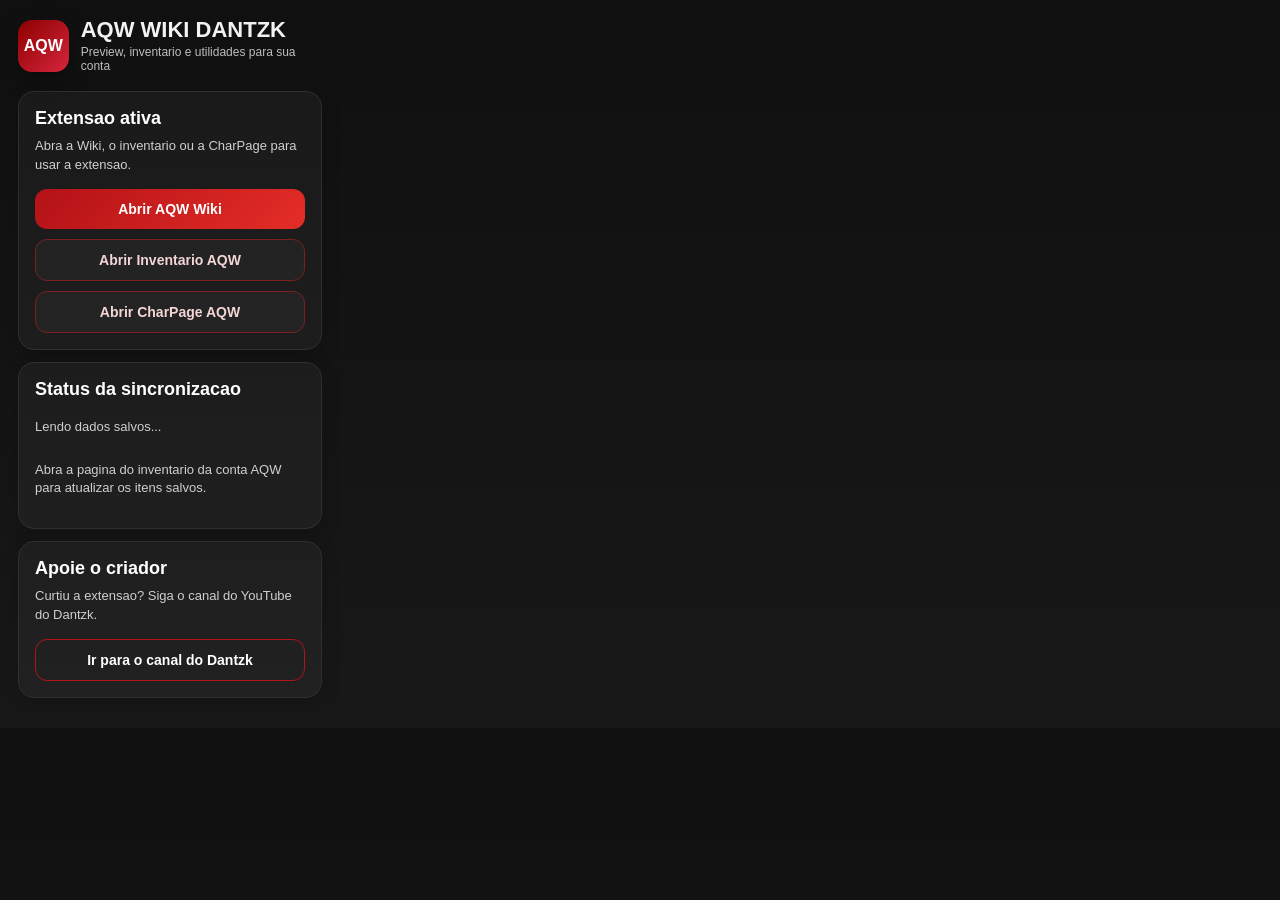
==== popup/index.html @ ed8b2b28 "Primeira versao da extensao" ====
<!DOCTYPE html>
<html lang="pt-BR">
<head>
  <meta charset="UTF-8" />
  <meta name="viewport" content="width=device-width, initial-scale=1.0" />
  <title>AQW WIKI DANTZK</title>
  <link rel="stylesheet" href="popup.css" />
</head>
<body>
  <main class="popup-wrap">
    <div class="brand">
      <div class="brand-badge">AQW</div>
      <div>
        <h1>AQW WIKI DANTZK</h1>
        <p class="subtitle">Preview, inventario e utilidades para sua conta</p>
      </div>
    </div>

    <section class="card">
      <h2>Extensao ativa</h2>
      <p>Abra a Wiki, o inventario ou a CharPage para usar a extensao.</p>
      <div class="actions">
        <button id="openWiki" class="primary-btn" type="button">Abrir AQW Wiki</button>
        <button id="openInventory" class="secondary-btn" type="button">Abrir Inventario AQW</button>
        <button id="openCharPage" class="secondary-btn" type="button">Abrir CharPage AQW</button>
      </div>
    </section>

    <section class="card status-card">
      <h2>Status da sincronizacao</h2>
      <p id="syncStatus" class="status-text">Lendo dados salvos...</p>
      <p class="hint">Abra a pagina do inventario da conta AQW para atualizar os itens salvos.</p>
    </section>

    <section class="card creator-card">
      <h2>Apoie o criador</h2>
      <p>Curtiu a extensao? Siga o canal do YouTube do Dantzk.</p>
      <a
        class="youtube-btn"
        href="https://www.youtube.com/@dantzk_"
        target="_blank"
        rel="noopener noreferrer"
      >
        Ir para o canal do Dantzk
      </a>
    </section>
  </main>
  <script src="popup.js"></script>
</body>
</html>
---- popup/popup.css ----
* {
  box-sizing: border-box;
}

body {
  margin: 0;
  width: 340px;
  min-height: 360px;
  font-family: Arial, sans-serif;
  background: linear-gradient(180deg, #101010 0%, #181818 100%);
  color: #f2f2f2;
}

.popup-wrap {
  padding: 18px;
}

.brand {
  display: flex;
  gap: 12px;
  align-items: center;
  margin-bottom: 18px;
}

.brand-badge {
  width: 52px;
  height: 52px;
  border-radius: 14px;
  display: flex;
  align-items: center;
  justify-content: center;
  background: linear-gradient(135deg, #8b0000, #d7263d);
  color: #fff;
  font-weight: 700;
  font-size: 16px;
  box-shadow: 0 8px 20px rgba(0, 0, 0, 0.35);
}

.brand h1 {
  margin: 0;
  font-size: 22px;
  line-height: 1.05;
}

.subtitle {
  margin: 4px 0 0;
  font-size: 12px;
  color: #bdbdbd;
}

.card {
  background: rgba(255, 255, 255, 0.04);
  border: 1px solid #2f2f2f;
  border-radius: 16px;
  padding: 16px;
  margin-bottom: 12px;
  box-shadow: 0 8px 20px rgba(0, 0, 0, 0.18);
}

.card h2 {
  margin: 0 0 8px;
  font-size: 18px;
  color: #ffffff;
}

.card p {
  margin: 0 0 14px;
  color: #cfcfcf;
  font-size: 13px;
  line-height: 1.45;
}

.hint {
  margin: 0;
  font-size: 12px;
  color: #aaaaaa;
}

.actions,
.status-card {
  display: grid;
  gap: 10px;
}

.status-text {
  margin: 0;
  font-size: 13px;
  line-height: 1.45;
  color: #f2f2f2;
}

.primary-btn,
.secondary-btn,
.youtube-btn {
  width: 100%;
  display: inline-flex;
  align-items: center;
  justify-content: center;
  border-radius: 12px;
  padding: 12px 14px;
  font-size: 14px;
  font-weight: 700;
  text-decoration: none;
  cursor: pointer;
  transition: transform 0.15s ease, opacity 0.15s ease, border-color 0.15s ease;
}

.primary-btn {
  border: none;
  color: #fff;
  background: linear-gradient(135deg, #b31217, #e52d27);
}

.secondary-btn {
  border: 1px solid #7a2020;
  background: rgba(255, 255, 255, 0.03);
  color: #f4d6d6;
}

.youtube-btn {
  border: 1px solid #b31217;
  background: transparent;
  color: #ffffff;
}

.primary-btn:hover,
.secondary-btn:hover,
.youtube-btn:hover {
  transform: translateY(-1px);
  opacity: 0.96;
}

.primary-btn:active,
.secondary-btn:active,
.youtube-btn:active {
  transform: translateY(0);
}
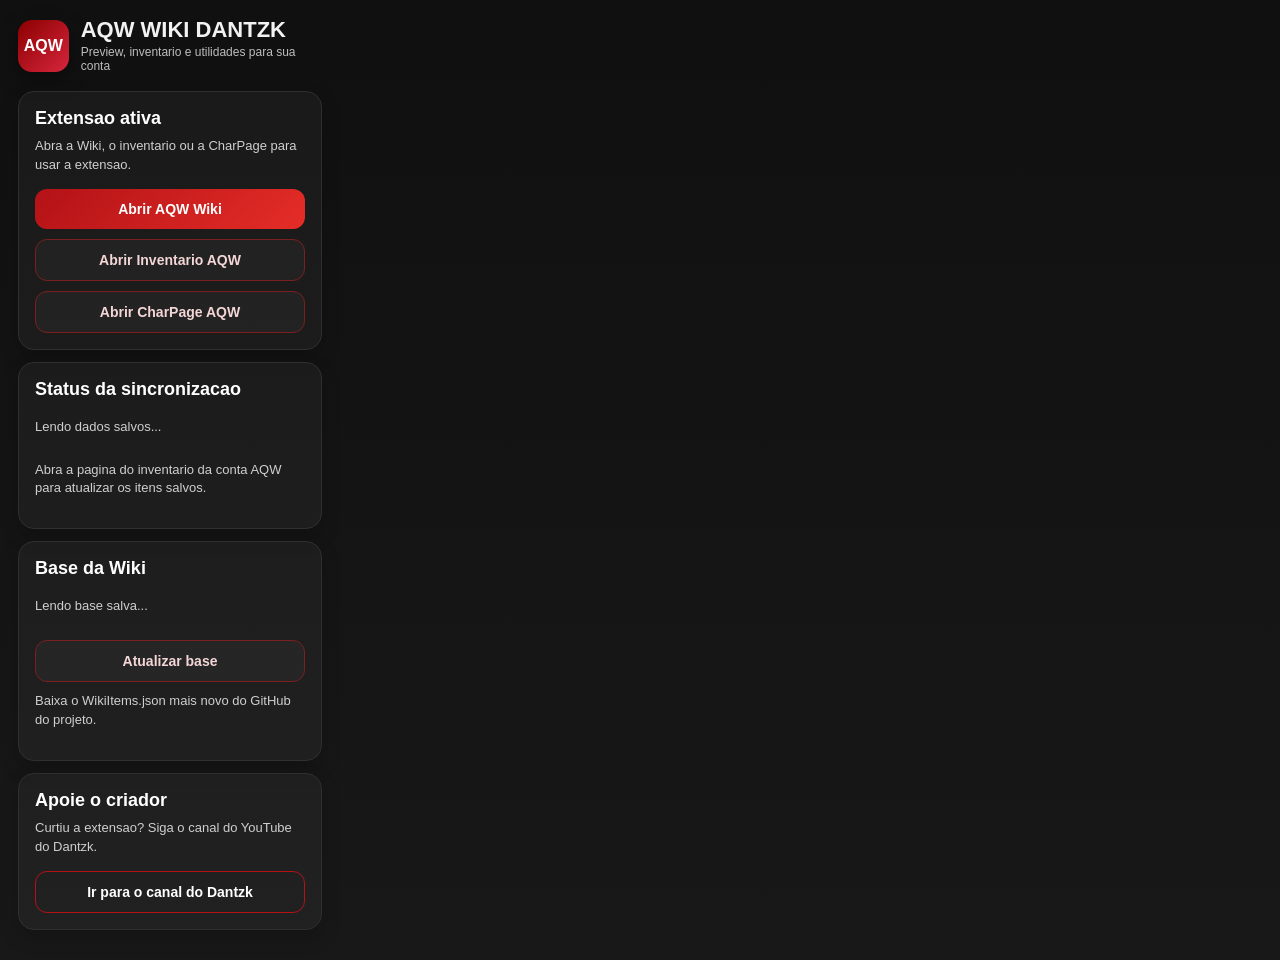
==== commit fa07c477: "Adiciona atualizacao online e README" ====
--- a/popup/index.html
+++ b/popup/index.html
@@ -32,6 +32,15 @@
       <p class="hint">Abra a pagina do inventario da conta AQW para atualizar os itens salvos.</p>
     </section>
 
+    <section class="card status-card">
+      <h2>Base da Wiki</h2>
+      <p id="wikiDataStatus" class="status-text">Lendo base salva...</p>
+      <div class="actions">
+        <button id="updateWikiData" class="secondary-btn" type="button">Atualizar base</button>
+      </div>
+      <p class="hint">Baixa o WikiItems.json mais novo do GitHub do projeto.</p>
+    </section>
+
     <section class="card creator-card">
       <h2>Apoie o criador</h2>
       <p>Curtiu a extensao? Siga o canal do YouTube do Dantzk.</p>
@@ -45,6 +54,7 @@
       </a>
     </section>
   </main>
+  <script src="../content/shared.js"></script>
   <script src="popup.js"></script>
 </body>
 </html>
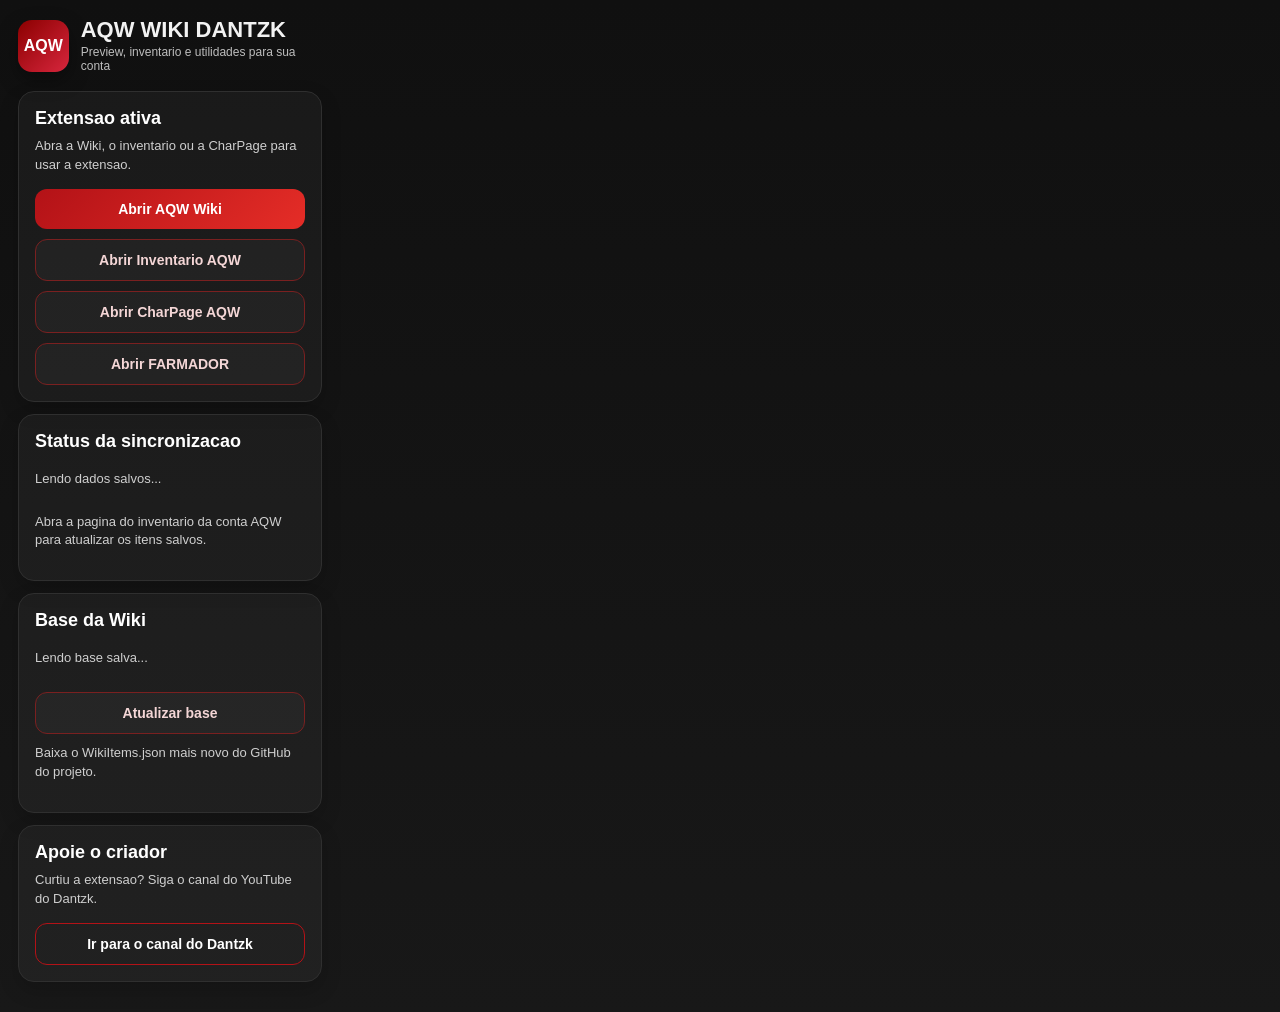
==== commit 3e58638f: "Atualiza extensao" ====
--- a/popup/index.html
+++ b/popup/index.html
@@ -23,6 +23,7 @@
         <button id="openWiki" class="primary-btn" type="button">Abrir AQW Wiki</button>
         <button id="openInventory" class="secondary-btn" type="button">Abrir Inventario AQW</button>
         <button id="openCharPage" class="secondary-btn" type="button">Abrir CharPage AQW</button>
+        <button id="openFarmador" class="secondary-btn" type="button">Abrir FARMADOR</button>
       </div>
     </section>
 
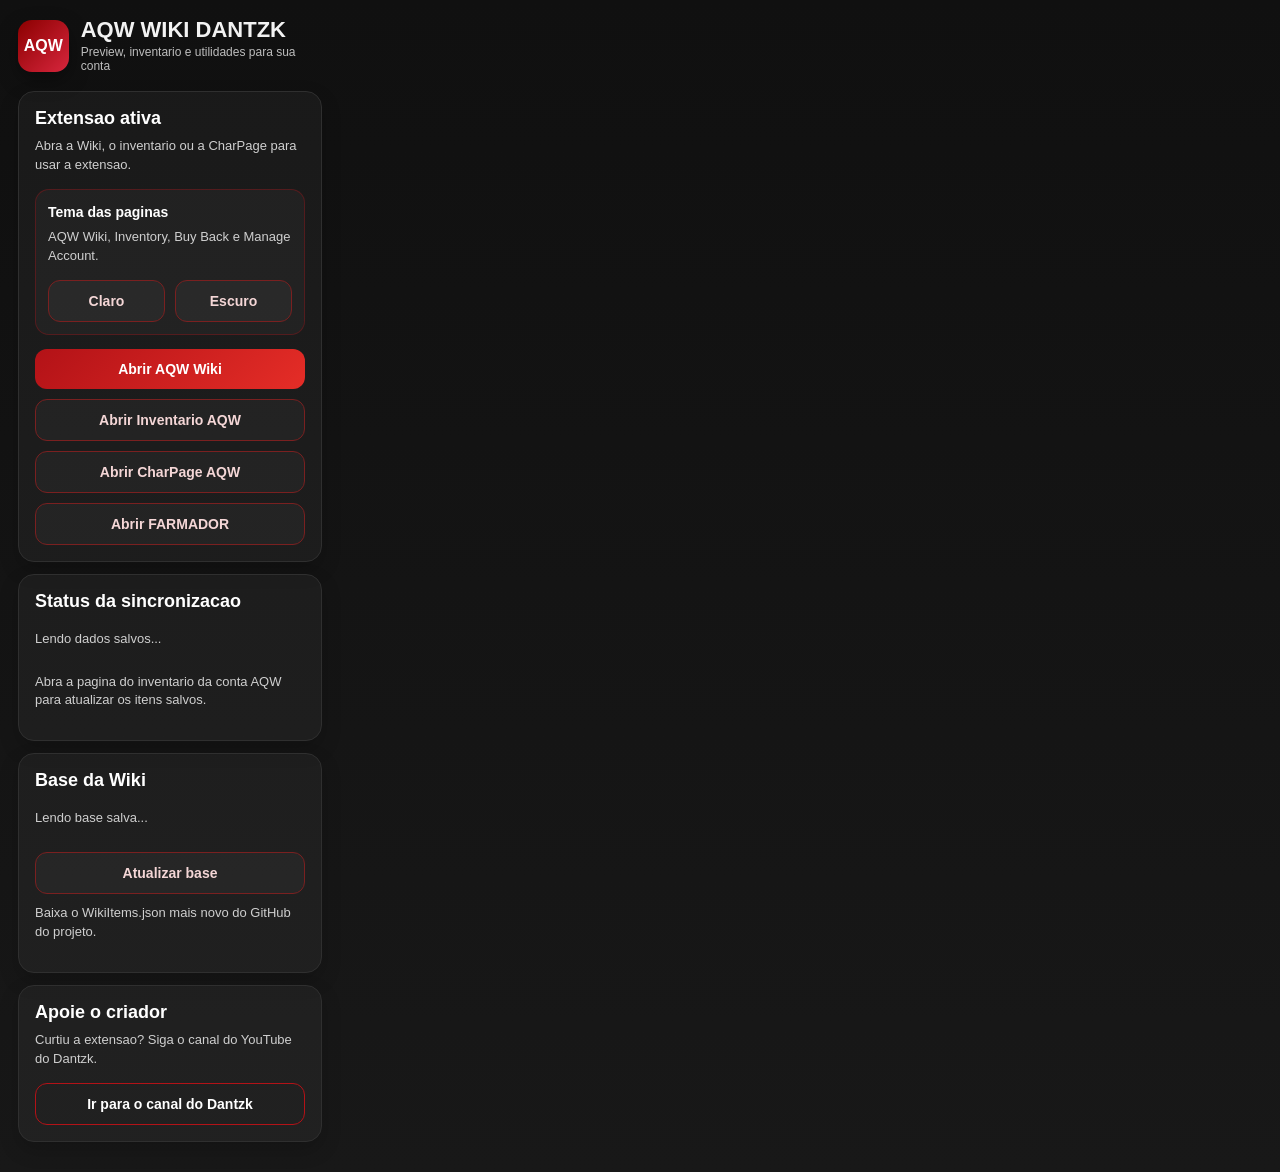
==== commit 0534c9e2: "Adiciona tema claro/escuro e cores de posse" ====
--- a/popup/index.html
+++ b/popup/index.html
@@ -19,6 +19,20 @@
     <section class="card">
       <h2>Extensao ativa</h2>
       <p>Abra a Wiki, o inventario ou a CharPage para usar a extensao.</p>
+      <div class="inline-theme-block">
+        <p class="theme-title">Tema das paginas</p>
+        <p class="hint">AQW Wiki, Inventory, Buy Back e Manage Account.</p>
+        <div class="theme-switch" role="radiogroup" aria-label="Tema das paginas">
+          <label class="theme-option">
+            <input id="themeLight" type="radio" name="pageTheme" value="light" />
+            <span>Claro</span>
+          </label>
+          <label class="theme-option">
+            <input id="themeDark" type="radio" name="pageTheme" value="dark" />
+            <span>Escuro</span>
+          </label>
+        </div>
+      </div>
       <div class="actions">
         <button id="openWiki" class="primary-btn" type="button">Abrir AQW Wiki</button>
         <button id="openInventory" class="secondary-btn" type="button">Abrir Inventario AQW</button>
--- a/popup/popup.css
+++ b/popup/popup.css
@@ -82,6 +82,61 @@
   gap: 10px;
 }
 
+.theme-switch {
+  display: grid;
+  grid-template-columns: repeat(2, 1fr);
+  gap: 10px;
+}
+
+.inline-theme-block {
+  margin: 0 0 14px;
+  padding: 12px;
+  border: 1px solid rgba(179, 18, 23, 0.35);
+  border-radius: 14px;
+  background: rgba(255, 255, 255, 0.03);
+}
+
+.theme-title {
+  margin: 0 0 6px !important;
+  color: #fff !important;
+  font-size: 14px !important;
+  font-weight: 700;
+}
+
+.theme-option {
+  position: relative;
+  display: flex;
+  align-items: center;
+  justify-content: center;
+  border: 1px solid #7a2020;
+  border-radius: 12px;
+  padding: 12px;
+  background: rgba(255, 255, 255, 0.03);
+  color: #f4d6d6;
+  cursor: pointer;
+  font-size: 14px;
+  font-weight: 700;
+  transition: transform 0.15s ease, border-color 0.15s ease, background 0.15s ease, color 0.15s ease;
+}
+
+.theme-option:hover {
+  transform: translateY(-1px);
+  border-color: #b31217;
+}
+
+.theme-option input {
+  position: absolute;
+  opacity: 0;
+  pointer-events: none;
+}
+
+.theme-option:has(input:checked) {
+  border-color: #ff7b7b;
+  background: linear-gradient(135deg, rgba(179, 18, 23, 0.35), rgba(229, 45, 39, 0.16));
+  color: #fff;
+  box-shadow: 0 8px 18px rgba(179, 18, 23, 0.2);
+}
+
 .status-text {
   margin: 0;
   font-size: 13px;
